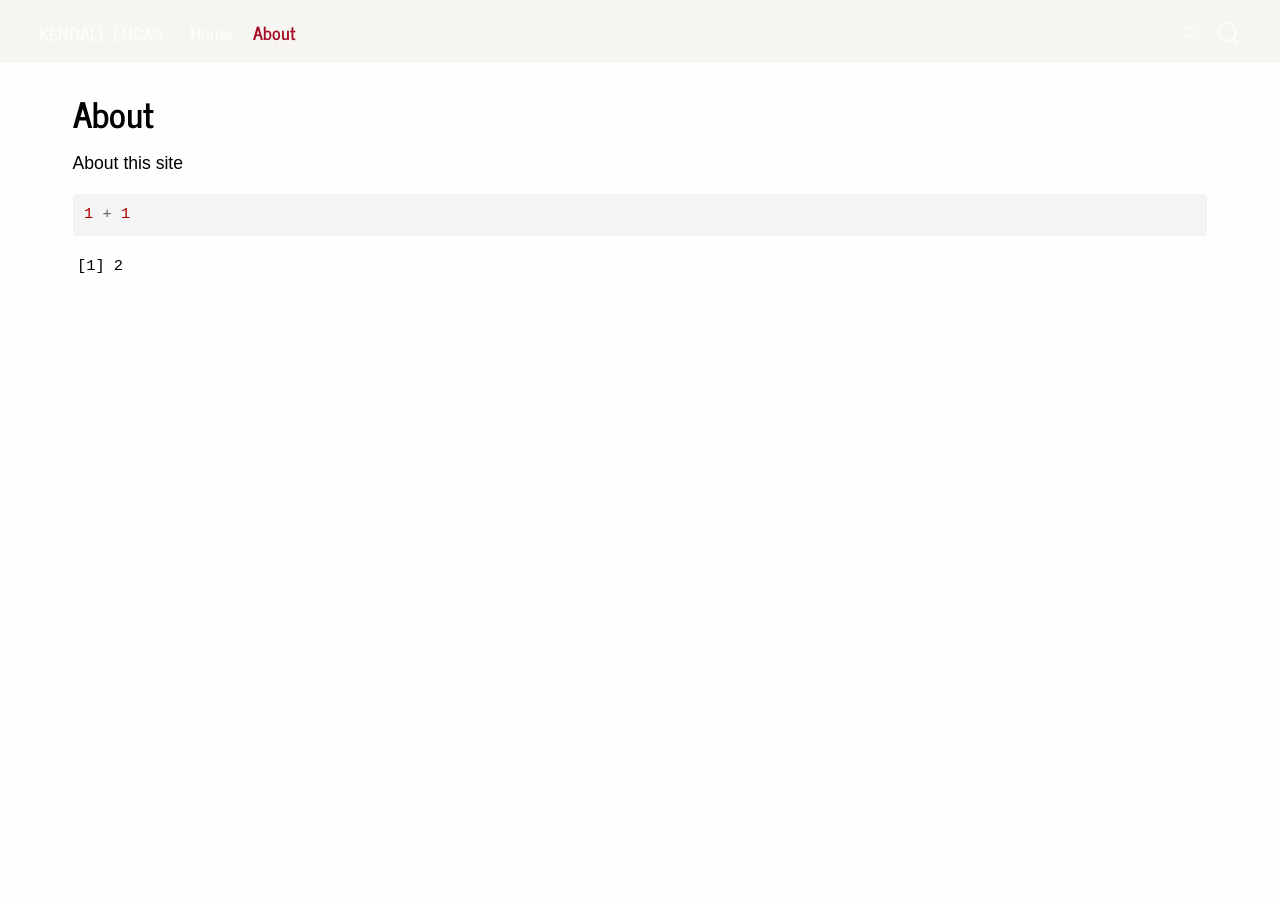
==== about.html @ 0dd99e91 "Built site for gh-pages" ====
<!DOCTYPE html>
<html xmlns="http://www.w3.org/1999/xhtml" lang="en" xml:lang="en"><head>

<meta charset="utf-8">
<meta name="generator" content="quarto-1.5.57">

<meta name="viewport" content="width=device-width, initial-scale=1.0, user-scalable=yes">


<title>About – Kendall Lucas</title>
<style>
code{white-space: pre-wrap;}
span.smallcaps{font-variant: small-caps;}
div.columns{display: flex; gap: min(4vw, 1.5em);}
div.column{flex: auto; overflow-x: auto;}
div.hanging-indent{margin-left: 1.5em; text-indent: -1.5em;}
ul.task-list{list-style: none;}
ul.task-list li input[type="checkbox"] {
  width: 0.8em;
  margin: 0 0.8em 0.2em -1em; /* quarto-specific, see https://github.com/quarto-dev/quarto-cli/issues/4556 */ 
  vertical-align: middle;
}
/* CSS for syntax highlighting */
pre > code.sourceCode { white-space: pre; position: relative; }
pre > code.sourceCode > span { line-height: 1.25; }
pre > code.sourceCode > span:empty { height: 1.2em; }
.sourceCode { overflow: visible; }
code.sourceCode > span { color: inherit; text-decoration: inherit; }
div.sourceCode { margin: 1em 0; }
pre.sourceCode { margin: 0; }
@media screen {
div.sourceCode { overflow: auto; }
}
@media print {
pre > code.sourceCode { white-space: pre-wrap; }
pre > code.sourceCode > span { display: inline-block; text-indent: -5em; padding-left: 5em; }
}
pre.numberSource code
  { counter-reset: source-line 0; }
pre.numberSource code > span
  { position: relative; left: -4em; counter-increment: source-line; }
pre.numberSource code > span > a:first-child::before
  { content: counter(source-line);
    position: relative; left: -1em; text-align: right; vertical-align: baseline;
    border: none; display: inline-block;
    -webkit-touch-callout: none; -webkit-user-select: none;
    -khtml-user-select: none; -moz-user-select: none;
    -ms-user-select: none; user-select: none;
    padding: 0 4px; width: 4em;
  }
pre.numberSource { margin-left: 3em;  padding-left: 4px; }
div.sourceCode
  {   }
@media screen {
pre > code.sourceCode > span > a:first-child::before { text-decoration: underline; }
}
</style>


<script src="site_libs/quarto-nav/quarto-nav.js"></script>
<script src="site_libs/quarto-nav/headroom.min.js"></script>
<script src="site_libs/clipboard/clipboard.min.js"></script>
<script src="site_libs/quarto-search/autocomplete.umd.js"></script>
<script src="site_libs/quarto-search/fuse.min.js"></script>
<script src="site_libs/quarto-search/quarto-search.js"></script>
<meta name="quarto:offset" content="./">
<link href="./images.png" rel="icon" type="image/png">
<script src="site_libs/quarto-html/quarto.js"></script>
<script src="site_libs/quarto-html/popper.min.js"></script>
<script src="site_libs/quarto-html/tippy.umd.min.js"></script>
<script src="site_libs/quarto-html/anchor.min.js"></script>
<link href="site_libs/quarto-html/tippy.css" rel="stylesheet">
<link href="site_libs/quarto-html/quarto-syntax-highlighting.css" rel="stylesheet" class="quarto-color-scheme" id="quarto-text-highlighting-styles">
<link href="site_libs/quarto-html/quarto-syntax-highlighting-dark.css" rel="prefetch" class="quarto-color-scheme quarto-color-alternate" id="quarto-text-highlighting-styles">
<script src="site_libs/bootstrap/bootstrap.min.js"></script>
<link href="site_libs/bootstrap/bootstrap-icons.css" rel="stylesheet">
<link href="site_libs/bootstrap/bootstrap.min.css" rel="stylesheet" class="quarto-color-scheme" id="quarto-bootstrap" data-mode="light">
<link href="site_libs/bootstrap/bootstrap-dark.min.css" rel="prefetch" class="quarto-color-scheme quarto-color-alternate" id="quarto-bootstrap" data-mode="dark">
<script id="quarto-search-options" type="application/json">{
  "location": "navbar",
  "copy-button": false,
  "collapse-after": 3,
  "panel-placement": "end",
  "type": "overlay",
  "limit": 50,
  "keyboard-shortcut": [
    "f",
    "/",
    "s"
  ],
  "show-item-context": false,
  "language": {
    "search-no-results-text": "No results",
    "search-matching-documents-text": "matching documents",
    "search-copy-link-title": "Copy link to search",
    "search-hide-matches-text": "Hide additional matches",
    "search-more-match-text": "more match in this document",
    "search-more-matches-text": "more matches in this document",
    "search-clear-button-title": "Clear",
    "search-text-placeholder": "",
    "search-detached-cancel-button-title": "Cancel",
    "search-submit-button-title": "Submit",
    "search-label": "Search"
  }
}</script>


<link rel="stylesheet" href="styles.css">
</head>

<body class="nav-fixed">

<div id="quarto-search-results"></div>
  <header id="quarto-header" class="headroom fixed-top">
    <nav class="navbar navbar-expand-lg " data-bs-theme="dark">
      <div class="navbar-container container-fluid">
      <div class="navbar-brand-container mx-auto">
    <a href="./index.html" class="navbar-brand navbar-brand-logo">
    <img src="./imgaes.png" alt="" class="navbar-logo">
    </a>
    <a class="navbar-brand" href="./index.html">
    <span class="navbar-title">Kendall Lucas</span>
    </a>
  </div>
            <div id="quarto-search" class="" title="Search"></div>
          <button class="navbar-toggler" type="button" data-bs-toggle="collapse" data-bs-target="#navbarCollapse" aria-controls="navbarCollapse" role="menu" aria-expanded="false" aria-label="Toggle navigation" onclick="if (window.quartoToggleHeadroom) { window.quartoToggleHeadroom(); }">
  <span class="navbar-toggler-icon"></span>
</button>
          <div class="collapse navbar-collapse" id="navbarCollapse">
            <ul class="navbar-nav navbar-nav-scroll me-auto">
  <li class="nav-item">
    <a class="nav-link" href="./index.html"> 
<span class="menu-text">Home</span></a>
  </li>  
  <li class="nav-item">
    <a class="nav-link active" href="./about.html" aria-current="page"> 
<span class="menu-text">About</span></a>
  </li>  
</ul>
          </div> <!-- /navcollapse -->
            <div class="quarto-navbar-tools">
  <a href="" class="quarto-color-scheme-toggle quarto-navigation-tool  px-1" onclick="window.quartoToggleColorScheme(); return false;" title="Toggle dark mode"><i class="bi"></i></a>
</div>
      </div> <!-- /container-fluid -->
    </nav>
</header>
<!-- content -->
<div id="quarto-content" class="quarto-container page-columns page-rows-contents page-layout-full page-navbar">
<!-- sidebar -->
<!-- margin-sidebar -->
    <div id="quarto-margin-sidebar" class="sidebar margin-sidebar zindex-bottom">
        
    </div>
<!-- main -->
<main class="content column-page" id="quarto-document-content">

<header id="title-block-header" class="quarto-title-block default">
<div class="quarto-title">
<h1 class="title">About</h1>
</div>



<div class="quarto-title-meta column-page">

    
  
    
  </div>
  


</header>


<p>About this site</p>
<div class="cell">
<div class="sourceCode cell-code" id="cb1"><pre class="sourceCode r code-with-copy"><code class="sourceCode r"><span id="cb1-1"><a href="#cb1-1" aria-hidden="true" tabindex="-1"></a><span class="dv">1</span> <span class="sc">+</span> <span class="dv">1</span></span></code><button title="Copy to Clipboard" class="code-copy-button"><i class="bi"></i></button></pre></div>
<div class="cell-output cell-output-stdout">
<pre><code>[1] 2</code></pre>
</div>
</div>



</main> <!-- /main -->
<script id="quarto-html-after-body" type="application/javascript">
window.document.addEventListener("DOMContentLoaded", function (event) {
  const toggleBodyColorMode = (bsSheetEl) => {
    const mode = bsSheetEl.getAttribute("data-mode");
    const bodyEl = window.document.querySelector("body");
    if (mode === "dark") {
      bodyEl.classList.add("quarto-dark");
      bodyEl.classList.remove("quarto-light");
    } else {
      bodyEl.classList.add("quarto-light");
      bodyEl.classList.remove("quarto-dark");
    }
  }
  const toggleBodyColorPrimary = () => {
    const bsSheetEl = window.document.querySelector("link#quarto-bootstrap");
    if (bsSheetEl) {
      toggleBodyColorMode(bsSheetEl);
    }
  }
  toggleBodyColorPrimary();  
  const disableStylesheet = (stylesheets) => {
    for (let i=0; i < stylesheets.length; i++) {
      const stylesheet = stylesheets[i];
      stylesheet.rel = 'prefetch';
    }
  }
  const enableStylesheet = (stylesheets) => {
    for (let i=0; i < stylesheets.length; i++) {
      const stylesheet = stylesheets[i];
      stylesheet.rel = 'stylesheet';
    }
  }
  const manageTransitions = (selector, allowTransitions) => {
    const els = window.document.querySelectorAll(selector);
    for (let i=0; i < els.length; i++) {
      const el = els[i];
      if (allowTransitions) {
        el.classList.remove('notransition');
      } else {
        el.classList.add('notransition');
      }
    }
  }
  const toggleGiscusIfUsed = (isAlternate, darkModeDefault) => {
    const baseTheme = document.querySelector('#giscus-base-theme')?.value ?? 'light';
    const alternateTheme = document.querySelector('#giscus-alt-theme')?.value ?? 'dark';
    let newTheme = '';
    if(darkModeDefault) {
      newTheme = isAlternate ? baseTheme : alternateTheme;
    } else {
      newTheme = isAlternate ? alternateTheme : baseTheme;
    }
    const changeGiscusTheme = () => {
      // From: https://github.com/giscus/giscus/issues/336
      const sendMessage = (message) => {
        const iframe = document.querySelector('iframe.giscus-frame');
        if (!iframe) return;
        iframe.contentWindow.postMessage({ giscus: message }, 'https://giscus.app');
      }
      sendMessage({
        setConfig: {
          theme: newTheme
        }
      });
    }
    const isGiscussLoaded = window.document.querySelector('iframe.giscus-frame') !== null;
    if (isGiscussLoaded) {
      changeGiscusTheme();
    }
  }
  const toggleColorMode = (alternate) => {
    // Switch the stylesheets
    const alternateStylesheets = window.document.querySelectorAll('link.quarto-color-scheme.quarto-color-alternate');
    manageTransitions('#quarto-margin-sidebar .nav-link', false);
    if (alternate) {
      enableStylesheet(alternateStylesheets);
      for (const sheetNode of alternateStylesheets) {
        if (sheetNode.id === "quarto-bootstrap") {
          toggleBodyColorMode(sheetNode);
        }
      }
    } else {
      disableStylesheet(alternateStylesheets);
      toggleBodyColorPrimary();
    }
    manageTransitions('#quarto-margin-sidebar .nav-link', true);
    // Switch the toggles
    const toggles = window.document.querySelectorAll('.quarto-color-scheme-toggle');
    for (let i=0; i < toggles.length; i++) {
      const toggle = toggles[i];
      if (toggle) {
        if (alternate) {
          toggle.classList.add("alternate");     
        } else {
          toggle.classList.remove("alternate");
        }
      }
    }
    // Hack to workaround the fact that safari doesn't
    // properly recolor the scrollbar when toggling (#1455)
    if (navigator.userAgent.indexOf('Safari') > 0 && navigator.userAgent.indexOf('Chrome') == -1) {
      manageTransitions("body", false);
      window.scrollTo(0, 1);
      setTimeout(() => {
        window.scrollTo(0, 0);
        manageTransitions("body", true);
      }, 40);  
    }
  }
  const isFileUrl = () => { 
    return window.location.protocol === 'file:';
  }
  const hasAlternateSentinel = () => {  
    let styleSentinel = getColorSchemeSentinel();
    if (styleSentinel !== null) {
      return styleSentinel === "alternate";
    } else {
      return false;
    }
  }
  const setStyleSentinel = (alternate) => {
    const value = alternate ? "alternate" : "default";
    if (!isFileUrl()) {
      window.localStorage.setItem("quarto-color-scheme", value);
    } else {
      localAlternateSentinel = value;
    }
  }
  const getColorSchemeSentinel = () => {
    if (!isFileUrl()) {
      const storageValue = window.localStorage.getItem("quarto-color-scheme");
      return storageValue != null ? storageValue : localAlternateSentinel;
    } else {
      return localAlternateSentinel;
    }
  }
  const darkModeDefault = false;
  let localAlternateSentinel = darkModeDefault ? 'alternate' : 'default';
  // Dark / light mode switch
  window.quartoToggleColorScheme = () => {
    // Read the current dark / light value 
    let toAlternate = !hasAlternateSentinel();
    toggleColorMode(toAlternate);
    setStyleSentinel(toAlternate);
    toggleGiscusIfUsed(toAlternate, darkModeDefault);
  };
  // Ensure there is a toggle, if there isn't float one in the top right
  if (window.document.querySelector('.quarto-color-scheme-toggle') === null) {
    const a = window.document.createElement('a');
    a.classList.add('top-right');
    a.classList.add('quarto-color-scheme-toggle');
    a.href = "";
    a.onclick = function() { try { window.quartoToggleColorScheme(); } catch {} return false; };
    const i = window.document.createElement("i");
    i.classList.add('bi');
    a.appendChild(i);
    window.document.body.appendChild(a);
  }
  // Switch to dark mode if need be
  if (hasAlternateSentinel()) {
    toggleColorMode(true);
  } else {
    toggleColorMode(false);
  }
  const icon = "";
  const anchorJS = new window.AnchorJS();
  anchorJS.options = {
    placement: 'right',
    icon: icon
  };
  anchorJS.add('.anchored');
  const isCodeAnnotation = (el) => {
    for (const clz of el.classList) {
      if (clz.startsWith('code-annotation-')) {                     
        return true;
      }
    }
    return false;
  }
  const onCopySuccess = function(e) {
    // button target
    const button = e.trigger;
    // don't keep focus
    button.blur();
    // flash "checked"
    button.classList.add('code-copy-button-checked');
    var currentTitle = button.getAttribute("title");
    button.setAttribute("title", "Copied!");
    let tooltip;
    if (window.bootstrap) {
      button.setAttribute("data-bs-toggle", "tooltip");
      button.setAttribute("data-bs-placement", "left");
      button.setAttribute("data-bs-title", "Copied!");
      tooltip = new bootstrap.Tooltip(button, 
        { trigger: "manual", 
          customClass: "code-copy-button-tooltip",
          offset: [0, -8]});
      tooltip.show();    
    }
    setTimeout(function() {
      if (tooltip) {
        tooltip.hide();
        button.removeAttribute("data-bs-title");
        button.removeAttribute("data-bs-toggle");
        button.removeAttribute("data-bs-placement");
      }
      button.setAttribute("title", currentTitle);
      button.classList.remove('code-copy-button-checked');
    }, 1000);
    // clear code selection
    e.clearSelection();
  }
  const getTextToCopy = function(trigger) {
      const codeEl = trigger.previousElementSibling.cloneNode(true);
      for (const childEl of codeEl.children) {
        if (isCodeAnnotation(childEl)) {
          childEl.remove();
        }
      }
      return codeEl.innerText;
  }
  const clipboard = new window.ClipboardJS('.code-copy-button:not([data-in-quarto-modal])', {
    text: getTextToCopy
  });
  clipboard.on('success', onCopySuccess);
  if (window.document.getElementById('quarto-embedded-source-code-modal')) {
    // For code content inside modals, clipBoardJS needs to be initialized with a container option
    // TODO: Check when it could be a function (https://github.com/zenorocha/clipboard.js/issues/860)
    const clipboardModal = new window.ClipboardJS('.code-copy-button[data-in-quarto-modal]', {
      text: getTextToCopy,
      container: window.document.getElementById('quarto-embedded-source-code-modal')
    });
    clipboardModal.on('success', onCopySuccess);
  }
    var localhostRegex = new RegExp(/^(?:http|https):\/\/localhost\:?[0-9]*\//);
    var mailtoRegex = new RegExp(/^mailto:/);
      var filterRegex = new RegExp('/' + window.location.host + '/');
    var isInternal = (href) => {
        return filterRegex.test(href) || localhostRegex.test(href) || mailtoRegex.test(href);
    }
    // Inspect non-navigation links and adorn them if external
 	var links = window.document.querySelectorAll('a[href]:not(.nav-link):not(.navbar-brand):not(.toc-action):not(.sidebar-link):not(.sidebar-item-toggle):not(.pagination-link):not(.no-external):not([aria-hidden]):not(.dropdown-item):not(.quarto-navigation-tool):not(.about-link)');
    for (var i=0; i<links.length; i++) {
      const link = links[i];
      if (!isInternal(link.href)) {
        // undo the damage that might have been done by quarto-nav.js in the case of
        // links that we want to consider external
        if (link.dataset.originalHref !== undefined) {
          link.href = link.dataset.originalHref;
        }
      }
    }
  function tippyHover(el, contentFn, onTriggerFn, onUntriggerFn) {
    const config = {
      allowHTML: true,
      maxWidth: 500,
      delay: 100,
      arrow: false,
      appendTo: function(el) {
          return el.parentElement;
      },
      interactive: true,
      interactiveBorder: 10,
      theme: 'quarto',
      placement: 'bottom-start',
    };
    if (contentFn) {
      config.content = contentFn;
    }
    if (onTriggerFn) {
      config.onTrigger = onTriggerFn;
    }
    if (onUntriggerFn) {
      config.onUntrigger = onUntriggerFn;
    }
    window.tippy(el, config); 
  }
  const noterefs = window.document.querySelectorAll('a[role="doc-noteref"]');
  for (var i=0; i<noterefs.length; i++) {
    const ref = noterefs[i];
    tippyHover(ref, function() {
      // use id or data attribute instead here
      let href = ref.getAttribute('data-footnote-href') || ref.getAttribute('href');
      try { href = new URL(href).hash; } catch {}
      const id = href.replace(/^#\/?/, "");
      const note = window.document.getElementById(id);
      if (note) {
        return note.innerHTML;
      } else {
        return "";
      }
    });
  }
  const xrefs = window.document.querySelectorAll('a.quarto-xref');
  const processXRef = (id, note) => {
    // Strip column container classes
    const stripColumnClz = (el) => {
      el.classList.remove("page-full", "page-columns");
      if (el.children) {
        for (const child of el.children) {
          stripColumnClz(child);
        }
      }
    }
    stripColumnClz(note)
    if (id === null || id.startsWith('sec-')) {
      // Special case sections, only their first couple elements
      const container = document.createElement("div");
      if (note.children && note.children.length > 2) {
        container.appendChild(note.children[0].cloneNode(true));
        for (let i = 1; i < note.children.length; i++) {
          const child = note.children[i];
          if (child.tagName === "P" && child.innerText === "") {
            continue;
          } else {
            container.appendChild(child.cloneNode(true));
            break;
          }
        }
        if (window.Quarto?.typesetMath) {
          window.Quarto.typesetMath(container);
        }
        return container.innerHTML
      } else {
        if (window.Quarto?.typesetMath) {
          window.Quarto.typesetMath(note);
        }
        return note.innerHTML;
      }
    } else {
      // Remove any anchor links if they are present
      const anchorLink = note.querySelector('a.anchorjs-link');
      if (anchorLink) {
        anchorLink.remove();
      }
      if (window.Quarto?.typesetMath) {
        window.Quarto.typesetMath(note);
      }
      // TODO in 1.5, we should make sure this works without a callout special case
      if (note.classList.contains("callout")) {
        return note.outerHTML;
      } else {
        return note.innerHTML;
      }
    }
  }
  for (var i=0; i<xrefs.length; i++) {
    const xref = xrefs[i];
    tippyHover(xref, undefined, function(instance) {
      instance.disable();
      let url = xref.getAttribute('href');
      let hash = undefined; 
      if (url.startsWith('#')) {
        hash = url;
      } else {
        try { hash = new URL(url).hash; } catch {}
      }
      if (hash) {
        const id = hash.replace(/^#\/?/, "");
        const note = window.document.getElementById(id);
        if (note !== null) {
          try {
            const html = processXRef(id, note.cloneNode(true));
            instance.setContent(html);
          } finally {
            instance.enable();
            instance.show();
          }
        } else {
          // See if we can fetch this
          fetch(url.split('#')[0])
          .then(res => res.text())
          .then(html => {
            const parser = new DOMParser();
            const htmlDoc = parser.parseFromString(html, "text/html");
            const note = htmlDoc.getElementById(id);
            if (note !== null) {
              const html = processXRef(id, note);
              instance.setContent(html);
            } 
          }).finally(() => {
            instance.enable();
            instance.show();
          });
        }
      } else {
        // See if we can fetch a full url (with no hash to target)
        // This is a special case and we should probably do some content thinning / targeting
        fetch(url)
        .then(res => res.text())
        .then(html => {
          const parser = new DOMParser();
          const htmlDoc = parser.parseFromString(html, "text/html");
          const note = htmlDoc.querySelector('main.content');
          if (note !== null) {
            // This should only happen for chapter cross references
            // (since there is no id in the URL)
            // remove the first header
            if (note.children.length > 0 && note.children[0].tagName === "HEADER") {
              note.children[0].remove();
            }
            const html = processXRef(null, note);
            instance.setContent(html);
          } 
        }).finally(() => {
          instance.enable();
          instance.show();
        });
      }
    }, function(instance) {
    });
  }
      let selectedAnnoteEl;
      const selectorForAnnotation = ( cell, annotation) => {
        let cellAttr = 'data-code-cell="' + cell + '"';
        let lineAttr = 'data-code-annotation="' +  annotation + '"';
        const selector = 'span[' + cellAttr + '][' + lineAttr + ']';
        return selector;
      }
      const selectCodeLines = (annoteEl) => {
        const doc = window.document;
        const targetCell = annoteEl.getAttribute("data-target-cell");
        const targetAnnotation = annoteEl.getAttribute("data-target-annotation");
        const annoteSpan = window.document.querySelector(selectorForAnnotation(targetCell, targetAnnotation));
        const lines = annoteSpan.getAttribute("data-code-lines").split(",");
        const lineIds = lines.map((line) => {
          return targetCell + "-" + line;
        })
        let top = null;
        let height = null;
        let parent = null;
        if (lineIds.length > 0) {
            //compute the position of the single el (top and bottom and make a div)
            const el = window.document.getElementById(lineIds[0]);
            top = el.offsetTop;
            height = el.offsetHeight;
            parent = el.parentElement.parentElement;
          if (lineIds.length > 1) {
            const lastEl = window.document.getElementById(lineIds[lineIds.length - 1]);
            const bottom = lastEl.offsetTop + lastEl.offsetHeight;
            height = bottom - top;
          }
          if (top !== null && height !== null && parent !== null) {
            // cook up a div (if necessary) and position it 
            let div = window.document.getElementById("code-annotation-line-highlight");
            if (div === null) {
              div = window.document.createElement("div");
              div.setAttribute("id", "code-annotation-line-highlight");
              div.style.position = 'absolute';
              parent.appendChild(div);
            }
            div.style.top = top - 2 + "px";
            div.style.height = height + 4 + "px";
            div.style.left = 0;
            let gutterDiv = window.document.getElementById("code-annotation-line-highlight-gutter");
            if (gutterDiv === null) {
              gutterDiv = window.document.createElement("div");
              gutterDiv.setAttribute("id", "code-annotation-line-highlight-gutter");
              gutterDiv.style.position = 'absolute';
              const codeCell = window.document.getElementById(targetCell);
              const gutter = codeCell.querySelector('.code-annotation-gutter');
              gutter.appendChild(gutterDiv);
            }
            gutterDiv.style.top = top - 2 + "px";
            gutterDiv.style.height = height + 4 + "px";
          }
          selectedAnnoteEl = annoteEl;
        }
      };
      const unselectCodeLines = () => {
        const elementsIds = ["code-annotation-line-highlight", "code-annotation-line-highlight-gutter"];
        elementsIds.forEach((elId) => {
          const div = window.document.getElementById(elId);
          if (div) {
            div.remove();
          }
        });
        selectedAnnoteEl = undefined;
      };
        // Handle positioning of the toggle
    window.addEventListener(
      "resize",
      throttle(() => {
        elRect = undefined;
        if (selectedAnnoteEl) {
          selectCodeLines(selectedAnnoteEl);
        }
      }, 10)
    );
    function throttle(fn, ms) {
    let throttle = false;
    let timer;
      return (...args) => {
        if(!throttle) { // first call gets through
            fn.apply(this, args);
            throttle = true;
        } else { // all the others get throttled
            if(timer) clearTimeout(timer); // cancel #2
            timer = setTimeout(() => {
              fn.apply(this, args);
              timer = throttle = false;
            }, ms);
        }
      };
    }
      // Attach click handler to the DT
      const annoteDls = window.document.querySelectorAll('dt[data-target-cell]');
      for (const annoteDlNode of annoteDls) {
        annoteDlNode.addEventListener('click', (event) => {
          const clickedEl = event.target;
          if (clickedEl !== selectedAnnoteEl) {
            unselectCodeLines();
            const activeEl = window.document.querySelector('dt[data-target-cell].code-annotation-active');
            if (activeEl) {
              activeEl.classList.remove('code-annotation-active');
            }
            selectCodeLines(clickedEl);
            clickedEl.classList.add('code-annotation-active');
          } else {
            // Unselect the line
            unselectCodeLines();
            clickedEl.classList.remove('code-annotation-active');
          }
        });
      }
  const findCites = (el) => {
    const parentEl = el.parentElement;
    if (parentEl) {
      const cites = parentEl.dataset.cites;
      if (cites) {
        return {
          el,
          cites: cites.split(' ')
        };
      } else {
        return findCites(el.parentElement)
      }
    } else {
      return undefined;
    }
  };
  var bibliorefs = window.document.querySelectorAll('a[role="doc-biblioref"]');
  for (var i=0; i<bibliorefs.length; i++) {
    const ref = bibliorefs[i];
    const citeInfo = findCites(ref);
    if (citeInfo) {
      tippyHover(citeInfo.el, function() {
        var popup = window.document.createElement('div');
        citeInfo.cites.forEach(function(cite) {
          var citeDiv = window.document.createElement('div');
          citeDiv.classList.add('hanging-indent');
          citeDiv.classList.add('csl-entry');
          var biblioDiv = window.document.getElementById('ref-' + cite);
          if (biblioDiv) {
            citeDiv.innerHTML = biblioDiv.innerHTML;
          }
          popup.appendChild(citeDiv);
        });
        return popup.innerHTML;
      });
    }
  }
});
</script>
</div> <!-- /content -->




</body></html>
---- site_libs/quarto-html/tippy.css ----
.tippy-box[data-animation=fade][data-state=hidden]{opacity:0}[data-tippy-root]{max-width:calc(100vw - 10px)}.tippy-box{position:relative;background-color:#333;color:#fff;border-radius:4px;font-size:14px;line-height:1.4;white-space:normal;outline:0;transition-property:transform,visibility,opacity}.tippy-box[data-placement^=top]>.tippy-arrow{bottom:0}.tippy-box[data-placement^=top]>.tippy-arrow:before{bottom:-7px;left:0;border-width:8px 8px 0;border-top-color:initial;transform-origin:center top}.tippy-box[data-placement^=bottom]>.tippy-arrow{top:0}.tippy-box[data-placement^=bottom]>.tippy-arrow:before{top:-7px;left:0;border-width:0 8px 8px;border-bottom-color:initial;transform-origin:center bottom}.tippy-box[data-placement^=left]>.tippy-arrow{right:0}.tippy-box[data-placement^=left]>.tippy-arrow:before{border-width:8px 0 8px 8px;border-left-color:initial;right:-7px;transform-origin:center left}.tippy-box[data-placement^=right]>.tippy-arrow{left:0}.tippy-box[data-placement^=right]>.tippy-arrow:before{left:-7px;border-width:8px 8px 8px 0;border-right-color:initial;transform-origin:center right}.tippy-box[data-inertia][data-state=visible]{transition-timing-function:cubic-bezier(.54,1.5,.38,1.11)}.tippy-arrow{width:16px;height:16px;color:#333}.tippy-arrow:before{content:"";position:absolute;border-color:transparent;border-style:solid}.tippy-content{position:relative;padding:5px 9px;z-index:1}
---- site_libs/quarto-html/quarto-syntax-highlighting.css ----
/* quarto syntax highlight colors */
:root {
  --quarto-hl-ot-color: #003B4F;
  --quarto-hl-at-color: #657422;
  --quarto-hl-ss-color: #20794D;
  --quarto-hl-an-color: #5E5E5E;
  --quarto-hl-fu-color: #4758AB;
  --quarto-hl-st-color: #20794D;
  --quarto-hl-cf-color: #003B4F;
  --quarto-hl-op-color: #5E5E5E;
  --quarto-hl-er-color: #AD0000;
  --quarto-hl-bn-color: #AD0000;
  --quarto-hl-al-color: #AD0000;
  --quarto-hl-va-color: #111111;
  --quarto-hl-bu-color: inherit;
  --quarto-hl-ex-color: inherit;
  --quarto-hl-pp-color: #AD0000;
  --quarto-hl-in-color: #5E5E5E;
  --quarto-hl-vs-color: #20794D;
  --quarto-hl-wa-color: #5E5E5E;
  --quarto-hl-do-color: #5E5E5E;
  --quarto-hl-im-color: #00769E;
  --quarto-hl-ch-color: #20794D;
  --quarto-hl-dt-color: #AD0000;
  --quarto-hl-fl-color: #AD0000;
  --quarto-hl-co-color: #5E5E5E;
  --quarto-hl-cv-color: #5E5E5E;
  --quarto-hl-cn-color: #8f5902;
  --quarto-hl-sc-color: #5E5E5E;
  --quarto-hl-dv-color: #AD0000;
  --quarto-hl-kw-color: #003B4F;
}

/* other quarto variables */
:root {
  --quarto-font-monospace: SFMono-Regular, Menlo, Monaco, Consolas, "Liberation Mono", "Courier New", monospace;
}

pre > code.sourceCode > span {
  color: #003B4F;
}

code span {
  color: #003B4F;
}

code.sourceCode > span {
  color: #003B4F;
}

div.sourceCode,
div.sourceCode pre.sourceCode {
  color: #003B4F;
}

code span.ot {
  color: #003B4F;
  font-style: inherit;
}

code span.at {
  color: #657422;
  font-style: inherit;
}

code span.ss {
  color: #20794D;
  font-style: inherit;
}

code span.an {
  color: #5E5E5E;
  font-style: inherit;
}

code span.fu {
  color: #4758AB;
  font-style: inherit;
}

code span.st {
  color: #20794D;
  font-style: inherit;
}

code span.cf {
  color: #003B4F;
  font-weight: bold;
  font-style: inherit;
}

code span.op {
  color: #5E5E5E;
  font-style: inherit;
}

code span.er {
  color: #AD0000;
  font-style: inherit;
}

code span.bn {
  color: #AD0000;
  font-style: inherit;
}

code span.al {
  color: #AD0000;
  font-style: inherit;
}

code span.va {
  color: #111111;
  font-style: inherit;
}

code span.bu {
  font-style: inherit;
}

code span.ex {
  font-style: inherit;
}

code span.pp {
  color: #AD0000;
  font-style: inherit;
}

code span.in {
  color: #5E5E5E;
  font-style: inherit;
}

code span.vs {
  color: #20794D;
  font-style: inherit;
}

code span.wa {
  color: #5E5E5E;
  font-style: italic;
}

code span.do {
  color: #5E5E5E;
  font-style: italic;
}

code span.im {
  color: #00769E;
  font-style: inherit;
}

code span.ch {
  color: #20794D;
  font-style: inherit;
}

code span.dt {
  color: #AD0000;
  font-style: inherit;
}

code span.fl {
  color: #AD0000;
  font-style: inherit;
}

code span.co {
  color: #5E5E5E;
  font-style: inherit;
}

code span.cv {
  color: #5E5E5E;
  font-style: italic;
}

code span.cn {
  color: #8f5902;
  font-style: inherit;
}

code span.sc {
  color: #5E5E5E;
  font-style: inherit;
}

code span.dv {
  color: #AD0000;
  font-style: inherit;
}

code span.kw {
  color: #003B4F;
  font-weight: bold;
  font-style: inherit;
}

.prevent-inlining {
  content: "</";
}

/*# sourceMappingURL=debc5d5d77c3f9108843748ff7464032.css.map */
---- site_libs/quarto-html/quarto-syntax-highlighting-dark.css ----
/* quarto syntax highlight colors */
:root {
  --quarto-hl-al-color: #f07178;
  --quarto-hl-an-color: #d4d0ab;
  --quarto-hl-at-color: #00e0e0;
  --quarto-hl-bn-color: #d4d0ab;
  --quarto-hl-bu-color: #abe338;
  --quarto-hl-ch-color: #abe338;
  --quarto-hl-co-color: #f8f8f2;
  --quarto-hl-cv-color: #ffd700;
  --quarto-hl-cn-color: #ffd700;
  --quarto-hl-cf-color: #ffa07a;
  --quarto-hl-dt-color: #ffa07a;
  --quarto-hl-dv-color: #d4d0ab;
  --quarto-hl-do-color: #f8f8f2;
  --quarto-hl-er-color: #f07178;
  --quarto-hl-ex-color: #00e0e0;
  --quarto-hl-fl-color: #d4d0ab;
  --quarto-hl-fu-color: #ffa07a;
  --quarto-hl-im-color: #abe338;
  --quarto-hl-in-color: #d4d0ab;
  --quarto-hl-kw-color: #ffa07a;
  --quarto-hl-op-color: #ffa07a;
  --quarto-hl-ot-color: #00e0e0;
  --quarto-hl-pp-color: #dcc6e0;
  --quarto-hl-re-color: #00e0e0;
  --quarto-hl-sc-color: #abe338;
  --quarto-hl-ss-color: #abe338;
  --quarto-hl-st-color: #abe338;
  --quarto-hl-va-color: #00e0e0;
  --quarto-hl-vs-color: #abe338;
  --quarto-hl-wa-color: #dcc6e0;
}

/* other quarto variables */
:root {
  --quarto-font-monospace: SFMono-Regular, Menlo, Monaco, Consolas, "Liberation Mono", "Courier New", monospace;
}

code span.al {
  background-color: #2a0f15;
  font-weight: bold;
  color: #f07178;
}

code span.an {
  color: #d4d0ab;
}

code span.at {
  color: #00e0e0;
}

code span.bn {
  color: #d4d0ab;
}

code span.bu {
  color: #abe338;
}

code span.ch {
  color: #abe338;
}

code span.co {
  font-style: italic;
  color: #f8f8f2;
}

code span.cv {
  color: #ffd700;
}

code span.cn {
  color: #ffd700;
}

code span.cf {
  font-weight: bold;
  color: #ffa07a;
}

code span.dt {
  color: #ffa07a;
}

code span.dv {
  color: #d4d0ab;
}

code span.do {
  color: #f8f8f2;
}

code span.er {
  color: #f07178;
  text-decoration: underline;
}

code span.ex {
  font-weight: bold;
  color: #00e0e0;
}

code span.fl {
  color: #d4d0ab;
}

code span.fu {
  color: #ffa07a;
}

code span.im {
  color: #abe338;
}

code span.in {
  color: #d4d0ab;
}

code span.kw {
  font-weight: bold;
  color: #ffa07a;
}

pre > code.sourceCode > span {
  color: #f8f8f2;
}

code span {
  color: #f8f8f2;
}

code.sourceCode > span {
  color: #f8f8f2;
}

div.sourceCode,
div.sourceCode pre.sourceCode {
  color: #f8f8f2;
}

code span.op {
  color: #ffa07a;
}

code span.ot {
  color: #00e0e0;
}

code span.pp {
  color: #dcc6e0;
}

code span.re {
  background-color: #f8f8f2;
  color: #00e0e0;
}

code span.sc {
  color: #abe338;
}

code span.ss {
  color: #abe338;
}

code span.st {
  color: #abe338;
}

code span.va {
  color: #00e0e0;
}

code span.vs {
  color: #abe338;
}

code span.wa {
  color: #dcc6e0;
}

.prevent-inlining {
  content: "</";
}

/*# sourceMappingURL=935a306eefa94366c21e1a970dddb765.css.map */
---- styles.css ----
/* css styles */
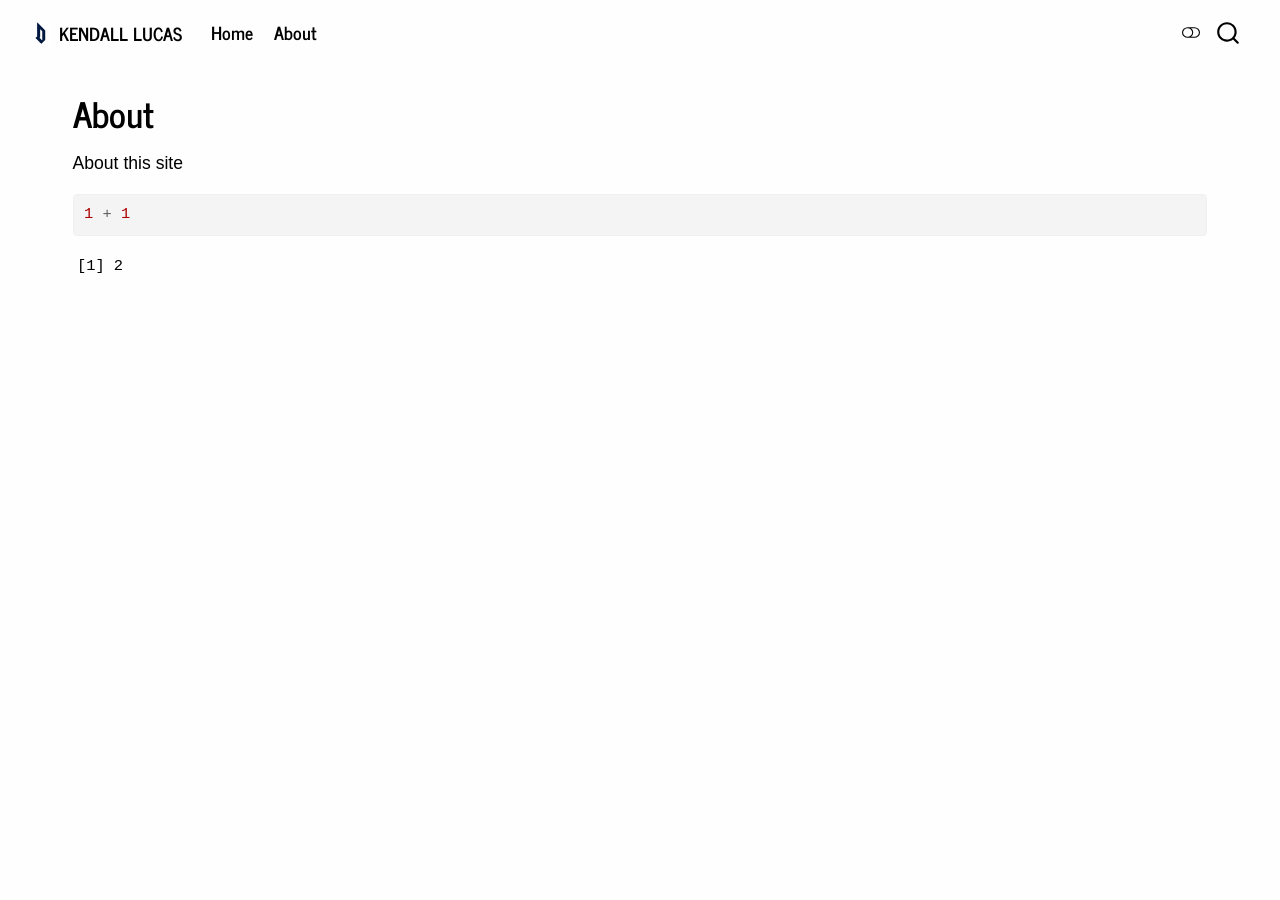
==== commit bb84e4c4: "Built site for gh-pages" ====
--- a/about.html
+++ b/about.html
@@ -64,7 +64,7 @@
 <script src="site_libs/quarto-search/fuse.min.js"></script>
 <script src="site_libs/quarto-search/quarto-search.js"></script>
 <meta name="quarto:offset" content="./">
-<link href="./images.png" rel="icon" type="image/png">
+<link href="./images/duquesne_logo_2.png" rel="icon" type="image/png">
 <script src="site_libs/quarto-html/quarto.js"></script>
 <script src="site_libs/quarto-html/popper.min.js"></script>
 <script src="site_libs/quarto-html/tippy.umd.min.js"></script>
@@ -116,7 +116,7 @@
       <div class="navbar-container container-fluid">
       <div class="navbar-brand-container mx-auto">
     <a href="./index.html" class="navbar-brand navbar-brand-logo">
-    <img src="./imgaes.png" alt="" class="navbar-logo">
+    <img src="./images/duquesne_logo_2.png" alt="" class="navbar-logo">
     </a>
     <a class="navbar-brand" href="./index.html">
     <span class="navbar-title">Kendall Lucas</span>
@@ -420,7 +420,7 @@
   }
     var localhostRegex = new RegExp(/^(?:http|https):\/\/localhost\:?[0-9]*\//);
     var mailtoRegex = new RegExp(/^mailto:/);
-      var filterRegex = new RegExp('/' + window.location.host + '/');
+      var filterRegex = new RegExp("https:\/\/kendall-lucas25\.github\.io\/");
     var isInternal = (href) => {
         return filterRegex.test(href) || localhostRegex.test(href) || mailtoRegex.test(href);
     }
